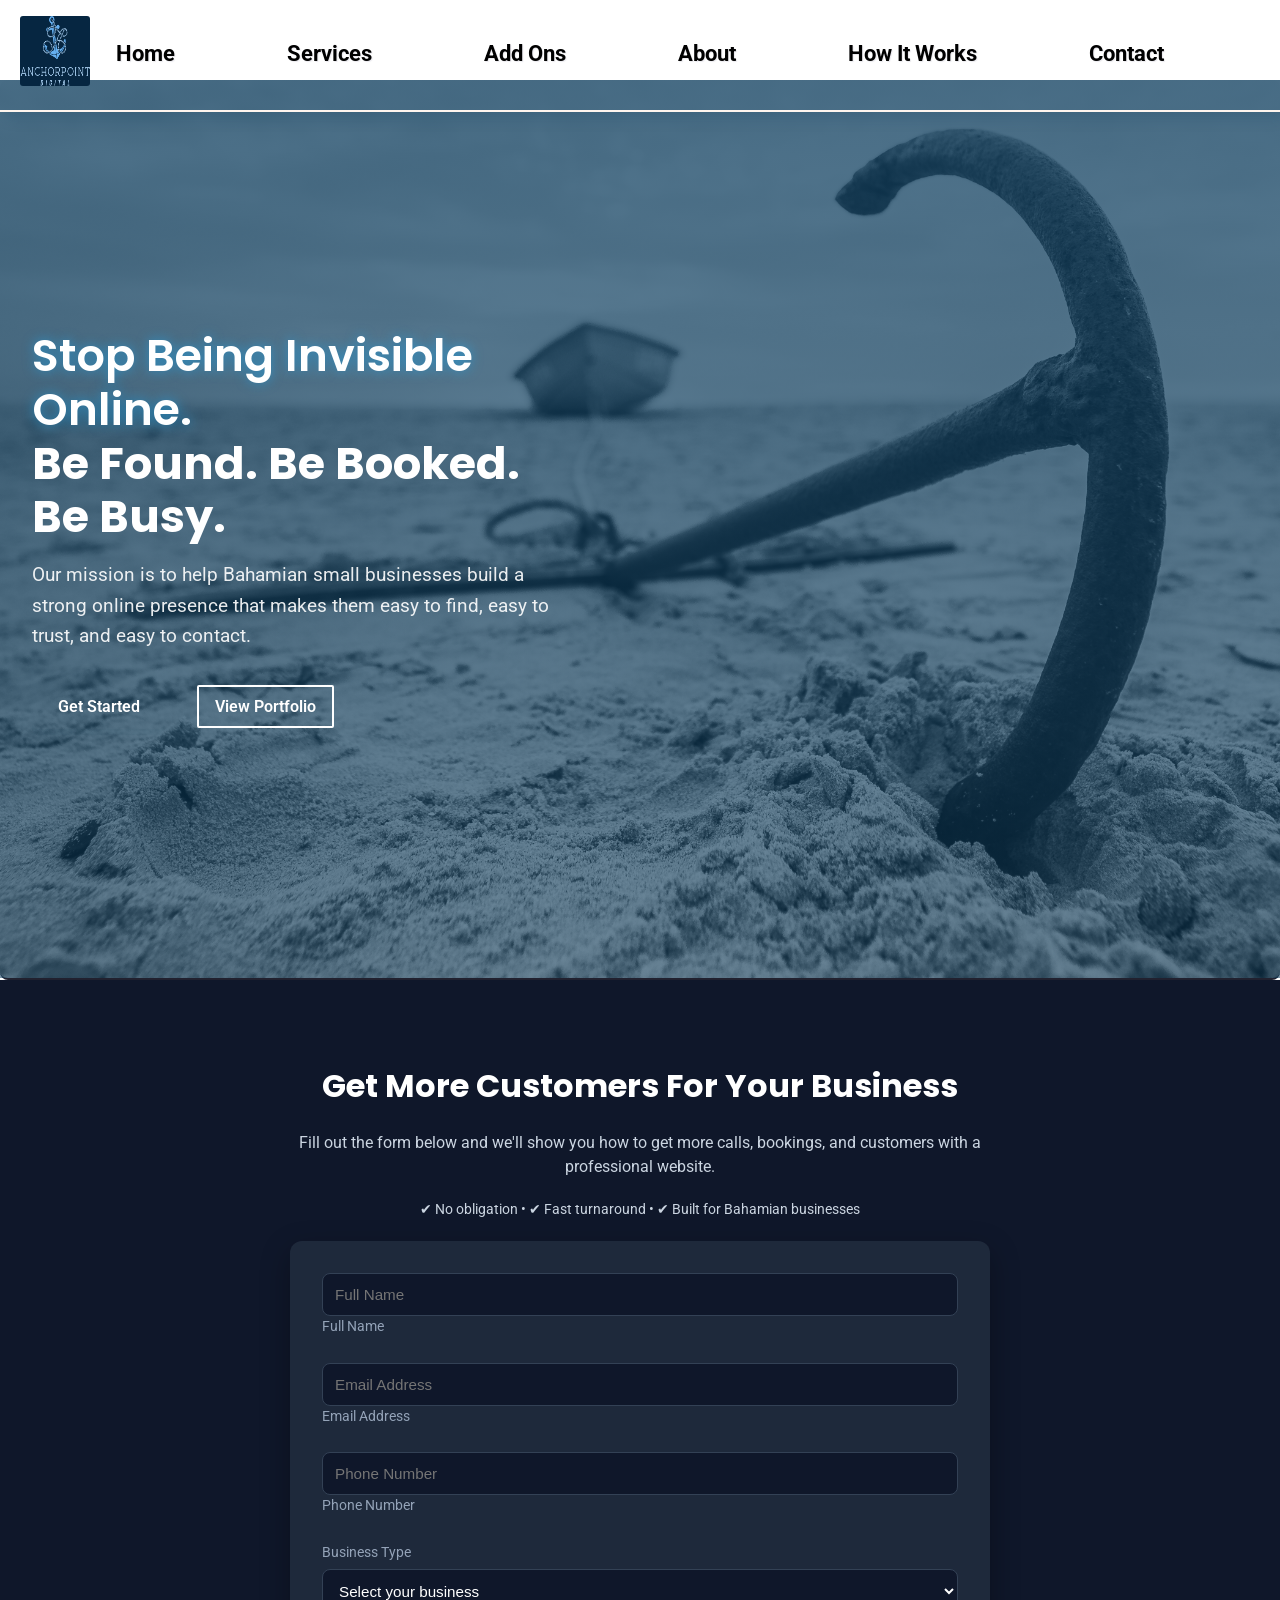
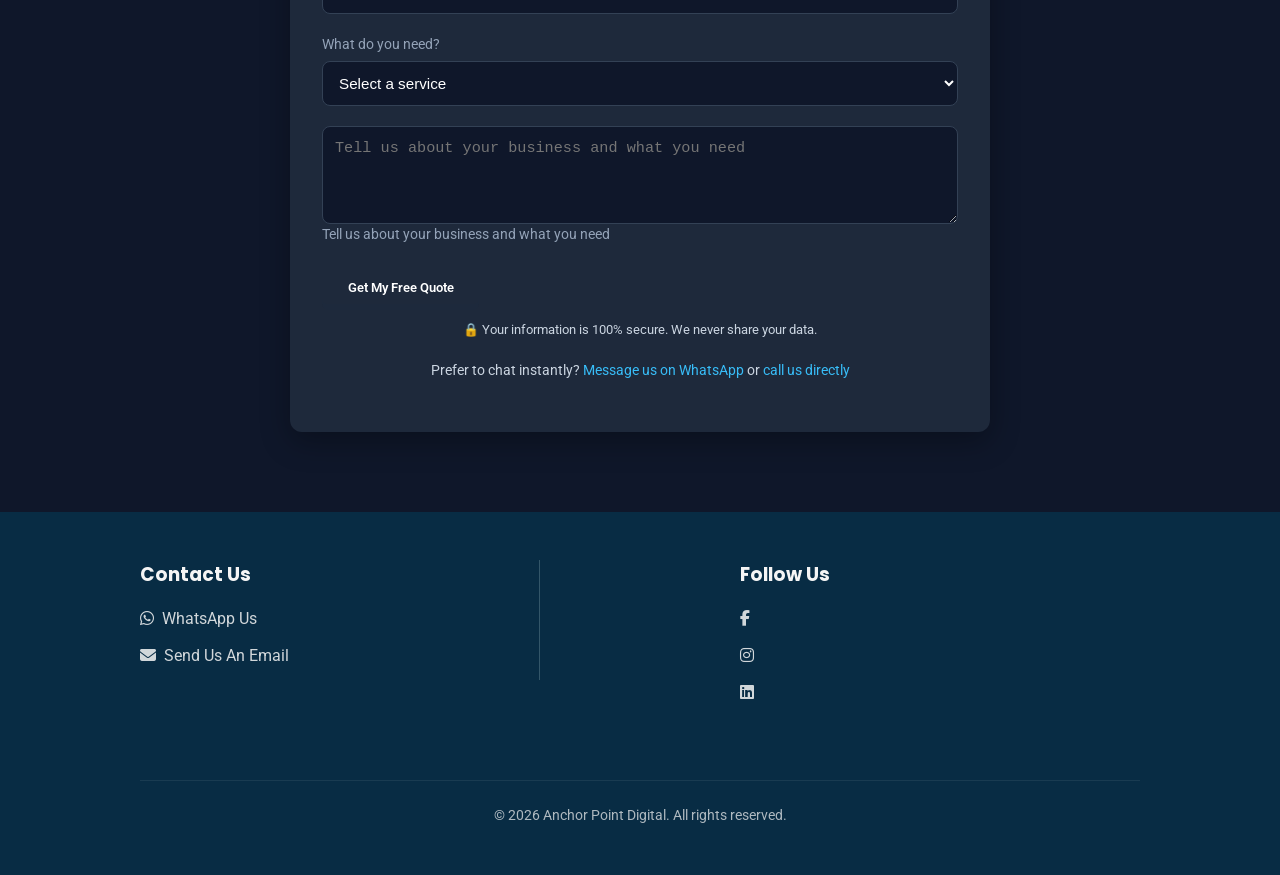
==== html/form.html @ 19a976b4 "new update" ====
<!DOCTYPE html>
<html lang="en">
<head>
    <meta charset="UTF-8">
    <meta name="viewport" content="width=device-width, initial-scale=1.0">
    <title>Anchor Point Digital</title>
    <link rel="stylesheet" href="../css/root.css">
    <link rel="stylesheet" href="../css/styles.css">
    <link rel="stylesheet" href="../css/form.css"/>
    <link rel="preconnect" href="https://fonts.googleapis.com"/>
    <link rel="preconnect" href="https://fonts.gstatic.com" crossorigin/>
    <link href="https://fonts.googleapis.com/css2?family=Poppins:ital,wght@0,100;0,200;0,300;0,400;0,500;0,600;0,700;0,800;0,900;1,100;1,200;1,300;1,400;1,500;1,600;1,700;1,800;1,900&family=Roboto:ital,wght@0,100..900;1,100..900&display=swap" rel="stylesheet"/>
    <link rel="stylesheet" href="https://cdnjs.cloudflare.com/ajax/libs/font-awesome/6.5.1/css/all.min.css"/>
</head>

<body>
    <header>
        <!-- Logo plus quick links -->
        <nav class="nav-bar">
            <div class="nav-container">
                <a href="../index.html" #home><img src="../images/AnchorDigital.png" alt="Anchor point digital Logo" /></a>
                <!-- desktop Menu -->

                <ul class="nav-links">
                    <li><a href="../index.html#home">Home</a></li>
                    <li><a href="../index.html#services">Services</a></li>
                    <li><a href="../index.html#addons">Add Ons</a></li>
                    <li><a href="../index.html#why-us">About</a></li>
                    <li><a href="../index.html#how-it-works"> How It Works</a></li>
                    <li><a href="../index.html#contact">Contact</a></li>
                </ul>

                <!-- Mobile humburger ☰</button> -->
            <button class="menu-toggle">☰</button>
            </div>
            

            <ul class="dropdown-menu">
                <li class="menu-logo">
                    <img src="../images/AnchorDigital.png" alt="Anchor Point Digital Logo"/>
                </li>
            
           <!-- Mobile dropdown menu -->
                    <li><a href="../index.html#home">Home</a></li>
                    <li><a href="../index.html#services">Services</a></li>
                    <li><a href="../index.html#addons">Add Ons</a></li>
                    <li><a href="../index.html#why-us">About</a></li>
                    <li><a href="../index.html#how-it-works">How It Works</a></li>
                    <li><a href="../index.html#contact">Contact</a></li> 
                </ul>
           
                <!-- overlay -->
            <div class="overlay"></div>
        </nav>
    </header>

        <section id="home" class="hero">
            <div class="hero-overlay">
                <div class="hero-content">
                    <!-- headline, subheadline, CTA -->
                    <h1><span class="highlight">Stop Being Invisible Online.</span> <br/>Be Found. Be Booked. Be Busy.</h1>

                    <p>Our mission is to help Bahamian small businesses build a strong online presence that makes them easy to find, easy to trust, and easy to contact.</p>

                    <div class="hero-buttons">
                        <a href="#" class="btn-primary">Get Started</a>
                        <a href="./projects.html" class="btn-secondary">View Portfolio</a>
                    </div>
                </div>
            </div>
        </section>

        <section id="booking" class="book-now">

      <div class="book-now-container">

        <h2 id="contact-form">Get More Customers For Your Business</h2>

        <p>
          <p>
            Fill out the form below and we'll show you how to get more calls, bookings, and customers with a professional website.
</p>
        </p>

        <p class="form-benefit">
            ✔ No obligation • ✔ Fast turnaround • ✔ Built for Bahamian businesses
        </p>

        <form class="booking-form" action="https://formspree.io/f/YOUR_ID" method="POST">

  <input type="hidden" name="_subject" value="New Booking - Anchor-Point-Digital">
  <input type="hidden" name="_redirect" value="thank-you.html">

  <div class="form-group floating">
    <input type="text" id="name" name="name" required autocomplete="name" placeholder="Full Name"/>
    <label for="name">Full Name</label>
  </div>

  <div class="form-group floating">
    <input type="email" id="email" name="email" required autocomplete="email" placeholder="Email Address"/>
    <label for="email">Email Address</label>
  </div>

  <div class="form-group floating">
    <input type="tel" id="phone" name="phone" autocomplete="tel" placeholder="Phone Number" required/>
    <label for="phone">Phone Number</label>
  </div>

  <div class="form-group">
    <label for="business">Business Type</label>
    <select id="business" name="business" required>
      <option value="">Select your business</option>
      <option value="barber">Barbershop</option>
      <option value="restaurant">Restaurant</option>
      <option value="construction">Construction</option>
      <option value="mechanic">Mechanic</option>
      <option value="beauty"> Beauty Salon</option>
      <option value="other">Other</option>
    </select>
  </div>

  <div class="form-group">
    <label for="need">What do you need?</label>
    <select id="need" name="need" required>
      <option value="">Select a service</option>
      <option value="new-website">New Website</option>
      <option value="redesign">Website Redesign</option>
      <option value="more-customers">Get more customers</option>
      <option value="booking-system">Online booking</option>
    </select>
  </div>

  <div class="form-group floating">
    <textarea id="message" name="message" rows="4" placeholder="Tell us about your business and what you need"></textarea>
    <label for="message">Tell us about your business and what you need</label>
  </div>

  <button type="submit" class="btn btn-primary">
    Get My Free Quote
  </button>

  <p class="form-trust">
    🔒 Your information is 100% secure. We never share your data.
  </p>

  <p class="alt-contact">
  Prefer to chat instantly? 
  <a href="https://wa.me/12428220994">Message us on WhatsApp</a> 
  or <a href="tel:12428220994">call us directly</a>
</p>
</form>
      </div>
    </section>

        <footer class="footer">

            <div class="footer-container">

                <!-- Contact information -->
                <div class="footer-col"> 
                    <h3>Contact Us</h3>

                    <a href="https://wa.me/12428220994">
                    <i class="fa-brands fa-whatsapp"></i>WhatsApp Us</a>

                    <a href="mailto:altan_leonce@hotmail.com">
                    <i class="fa-solid fa-envelope"></i>Send Us An Email</a>  
                </div>

                <!-- social column -->

                <div class="footer-col">
                    <h3>Follow Us</h3>

                    <div class="social-icons">
                        <a href="#"><i class="fa-brands fa-facebook-f"></i></a>
                        <a href="#"><i class="fa-brands fa-instagram"></i></a>
                        <a href="#"><i class="fa-brands fa-linkedin"></i></a>
                    </div>
                </div>
                
                <div class="footer-bottom">
                        <p>© 2026 Anchor Point Digital. All rights reserved.</p>
                    </div>
            </div>
        </footer>  
        <script src="../js/functions.js"></script>
</body>
</html>
---- css/styles.css ----
*{
  box-sizing: border-box;
  margin: 0;
  padding: 0;
}

html {
  scroll-behavior: smooth;
}

body {
  min-height: 100vh;
  margin: 0rem;
  font-family: 'Roboto',sans-serif;
  font-size: var(--primary-font-size);
  line-height: 1.6;
  color: var(--primary-text);
  background-color: var(--background-color);
  /* clean look on mobile */
  -webkit-font-smoothing: antialiased;
   text-rendering: optimizeLegibility;
   /* prevents accidental horizontal scrolling on mobile. */
   overflow-x: hidden;
}

/* universal fonts */
h1, h2, h3, h4, h5 {
  font-family: 'Poppins', sans-serif;
}


.hero p {
  font-size: 1.125rem; /*18px*/
}

/* correct scrolling */

section {
  scroll-margin-top: 70px;
}

/* Desktop nav in mobile mode */

.nav-links {
  display: none;
}

.nav-bar {
  position: fixed;
  background-color: var(--secondary-color);
  top: 0;
  width: 100%;
  box-shadow: 0 2px 10px (0, 0, 0, 0, 0.5);
  z-index: 1003;
  background: transparent;
}

.nav-container {
  display: flex;
  justify-content: space-between;
  align-items: center;
  padding: 1rem 1.25rem;
  background-color: var(--accent-color);
}

.nav-logo {
  height: 65px;
  width: 65px;
}

nav {
  background: var(--background-light);
  box-shadow: 5px 4px 15px rgba(11, 60, 93, 0.2);
  text-shadow: 1px 1px 1px rgba(227, 226, 233, 0.8);
  border-bottom: 2px solid seashell;
}

nav li {
  height: 2.4rem;
}

.nav-links li a:active {
  transform: translateY(4px) scale(0.95);
}

.nav-links li a.active {
  color: var(--secondary-color);
  text-shadow: 0 4px 8px rgba(8, 117, 190, 0.9);
}


nav img {
  width:70px;
  height: 70px;
  border-radius: 3px;
}

/* Menu toggle */

.menu-toggle {
  font-size: 1.8rem;
  background: none;
  border: none;
  cursor: pointer;
  color: var(--primary-color);
  display: block;
}

/* Dropdown menu */

.dropdown-menu {
  position:fixed;
  left: -75%;
  display: flex;
  flex-direction: column;
  text-align: center;
  background-color: var(--primary-color);
  color: white;
  width: 65%;
  z-index: 1002;
  border-bottom: 2px solid rgb(33, 33, 47);
  height: 100vh;
  padding-bottom: 3rem;
  padding-left: 0.5rem;
  transition: left 0.3s ease;
  border-top-right-radius: 12px;
  border-bottom-right-radius: 12px;
  box-shadow: 4px 0 20px rgba(0, 0, 0, 0.2); 
}

.dropdown-menu li {
  margin-bottom: 1.5rem;
  padding: 0.75rem 0;
  background-color: none;
}

.dropdown-menu li a {
  position: relative;
  display: block;
  padding: 1px;
  color: whitesmoke;
  font-family: inherit;
  font-weight: 600;
  font-size: 1.5rem;
  text-decoration: none;
  transition: color 0.3s ease;
  background-color: none;
}

.dropdown-menu li a:hover {
  color: var(--secondary-color);
  transform: translateX(6px);
}

.dropdown-menu li a::before {
  content: "";
  position: absolute;
  left: -10px;
  top: 50%;
  transform: translateY(-10%) scale(0);
  width: 4px;
  height: 70%;
  background-color: var(--secondary-color);
  border-radius: 2px;
  transition: transform 0.3s ease;
}

.dropdown-menu li a:hover::before {
  transform: translateY(-10%) scale(1);
}

.dropdown-menu li a::after {
  content: "";
  position: absolute;
  left: 0;
  bottom: -5px;
  width: 0%;
  height: 2px;
  background: var(--secondary-color);
  transition: width 0.3s ease;
}

.dropdown-menu li a:hover::after {
  width: 98%;
}

.overlay {
  position: fixed;
  top: 0;
  left: 0;
  width: 100%;
  height: 100vh;
  background-color: rgba(11, 60, 93, 0.40);
  display: none;
  z-index: 1000;
  transition: opacity 0.3s ease;
  backdrop-filter: blur(2px);
}

.overlay.active {
  display: block;
}

.dropdown-menu.active {
  left: 0;
}

@keyframes slideDown {
  0% {opacity: 0; transform: translateY(-10px);}
  100% {opacity: 1; transform: translateY(0);}
}

/* company logo in menu */

.menu-logo {
  margin-top: 2rem;
  text-align: center;
}

.menu-logo img {
  width: 120px;
  height: 50px;
  border-radius: 10px;
}

.menu-logo {
  text-align: center;
}

/* Hero section */

.hero {
  position: relative;
  height: 100vh;
  background-image: url('../images/Anchor.jpg.jpg');
  background-repeat: no-repeat;
  background-position: center;
  background-size: cover;
  display: flex;
  align-items: center;
  border-radius: 8px;
  border-bottom: 2px solid rgb(33, 33, 47);
  margin-top: 5rem;
}

/* Hero overlay */

.hero-overlay {
  width: 100%;
  height: 100%;
  background: linear-gradient(
    rgba(11, 60, 93, 0.75),
    rgba(11, 60, 93, 0.55)
  );
  display: flex;
  align-items: center;
}

/* hero content */

.hero-content {
  color: white;
  padding: 0 2rem;
  max-width: 600px;
}

.hero h1 {
  font-size: 2.8rem;
  line-height: 1.2;
  margin-bottom: 1rem;
}

.hero p {
  font-size: 1.2rem;
  margin-bottom: 2rem;
  opacity: 0.9;
}

/* hero span */

.highlight {
  color: var(--secondary-color);
  text-shadow: 0 0 12px rgba(28, 167, 236, 0.6);
}

/* CTA Buttons */

.hero-buttons {
  display: flex;
  align-items: center;
  gap: 1rem;
  flex-wrap: wrap;
}

.btn-primary {
  position: relative;
  background-color: var(--secondary-color);
  color: white;
  padding: 0.6rem 1.6rem;
  border-radius: 6px;
  text-decoration: none;
  font-weight: 600;
  margin-right: 1rem;
  font-family: inherit;
  overflow: hidden;
  transition: 0.3s ease;
  box-shadow: 0 6px 0 rgba(11, 60, 90, 0.04);
}


.btn-primary:hover {
  background-color: var(--primary-color);
}

/* primary btn before and after */

.btn-primary::after {
  height: 100%;
  width: 100%;
  top: 0;
  left: 0;
  background: rgba(255,255,255,0.05);
  transform: scaleX(0);
  transform-origin: left;
}

.btn-primary:hover::before {
  width: 100%;
  left: 0;
}

.btn-primary:hover::after {
  transform: scaleX(1);
}

/* secondary btn */

.btn-secondary {
  position: relative;
  display: inline-block;
  border: 2px solid white;
  color: white;
  padding: 0.4rem 1rem;
  text-decoration: none;
  font-weight: 600;
  font-family: inherit;
  transition: color 0.3s ease, border-color 0.3s ease;
  border-radius: 2px;
  overflow: hidden;
  z-index: 1;
}



/* before and after seconday buttons */

.btn-secondary::before {
  content: "";
  position: absolute;
  top: 0;
  left: -100%;
  height: 100%;
  width: 100%;
  background: var(--secondary-color);
  transition: left 0.3s ease;
  z-index: -1;
}

.btn-secondary::after {
  content: "";
  position: absolute;
  top: 0;
  left: -75%;
  width: 50%;
  height: 100%;
  background: linear-gradient(
    120deg, 
    transparent,
    rgba(255, 255, 255, 0.4)
  );
  transform: skewX(-20deg);
  transition: left 0.5s ease;
}

.btn-secondary:hover::before {
  left: 0;
}

.btn-secondary:hover::after {
  left: 130%;
}

.btn-secondary:hover {
  border-color: var(--secondary-color);
}

/* before and after button unviersal styles*/

.btn-primary::before, 
.btn-secondary::after {
  content: "";
  position: absolute;
  width: 0;
  height: 2px;
  background: white;
  bottom: 0;
  left: 50%;
  transition: all 0.3s ease;
}

/* button sinking */

.btn-primary,.btn-secondary {
  transition: transform 0.08s ease, box-shadow 0.08s ease; 
}

.btn-primary:active,
.btn-secondary:active {
  transform: translateY(4px);
  box-shadow: 0 2px 0 reba(0, 0, 0, 0.03);
  box-shadow: 0 2px 0 rgba(12, 11, 11, 0.3);
  border-radius: 3px;
}

/* Problem section */

.problem-section {
    padding: 80px 20px;
    background: var(--primary-color);
    color: white;
    text-align: center;
}

.problem-section h2 {
    color: white;
    font-size: 2rem;
    margin-bottom: 25px;
}

.problem-text {
    color: rgba(255,255,255,0.75);
    margin-bottom: 20px;
    font-size: 1.1rem;
}

.solution-text {
    color: var(--secondary-color);
    font-weight: 600;
    font-size: 1.1rem;
}

/* services section */
.services {
  background-color: var(--accent-color);
  padding: 6rem 2rem;
}

.services-container {
  max-width: 1200px;
  margin: 0 auto;
}

/* section heading */

.services h2 {
  text-align: center;
  font-size: 2.4rem;
  color: var(--primary-color);
  margin-bottom: 3rem;
}

/* grid layout */

.services-grid {
  display: grid;
  gap: 4rem;
}

@media (min-width: 900px) {
  .services-grid {
    grid-template-columns: repeat(3, 1fr);
  }
}

/* service cards */

.service-card {
  position: relative;
  background-color: whitesmoke;
  padding: 2.5rem 2rem;
  border-radius: 16px;
  box-shadow: 12px 15px 35px rgba(11, 132, 213, 0.08);
  display: flex;
  flex-direction: column;
  transition: transform 0.3s ease, box-shadow 0.3s ease;
  overflow: hidden;
  margin-bottom: -1rem;
}

/* service cards hover */

.service-card:hover {
  transform: translateY(-10px);
  box-shadow: 3px 2px 5px 8px rgba(1, 12, 114, 0.3);
  transition: transform 0.3s ease;
}

.service-card h3 {
  color: var(--primary-color);
  margin-bottom: 1rem;
  font-size: 1.3rem;
}

.price {
  font-size: 1.4rem;
  font-weight: 700;
  color: var(--secondary-color);
  margin: 1rem 0;
}

.service-card hr {
  border: none;
  height: 1px;
  background: #e5e7eb;
  margin: 1.5rem 0;
  padding: 1.5px 0;
  border-bottom: 1px solid seashell;
}
.service-card ul {
  list-style: none;
  padding: 0;
  margin: 1rem 0;
}

.service-card ul li {
  font-size: 0.95rem;
  margin-bottom: 0.6rem;
  padding-left: 1.4rem;
  position: relative;
  font-size: 0.9rem;
  opacity: 0.9;
}

.service-card ul li::before {
  content:"";
  position: absolute;
  left:0;
  color: var(--secondary-color);
  font-weight: bold;
}

/* button alignment */
.service-card .btn-primary {
  margin-top: auto;
  text-align: center;
  width: 100%;
}

.service-card::before { 
  content: "";
  position: absolute;
  top: 0;
  left: 0;
  width: 100%;
  height: 30px;
  background: linear-gradient(
    90deg,
    var(--primary-color),
    var(--secondary-color)
  );
  box-shadow: 1px 1px 1px 1.5px rgba(11, 60, 93, 0.70);
}

/* Optional services */

.addons {
  background-color: whitesmoke;
  padding: 5rem 2rem;
}

/* addons-container */

.addons-container {
  max-width: 1100px;
  margin: 0 auto;
}

.addons-header {
  margin-top: -2.5rem;
  margin-bottom: 2rem;
}

.addons-header h2 {
  padding-bottom: 2rem;
  color: var(--primary-color);
}

/* grid layout */

.addons-grid {
  display: grid;
  gap: 2rem;
  flex-direction: column;
}

@media (min-width: 768px) {
  .addons-grid {
    grid-template-columns: repeat(3, 1fr);
  }
}

/* add-on cards style */

.addon-card {
  border: 1px solid #c8d0e1;
  padding: 1.5rem;
  border-radius: 12px;
  transition: all 0.3s ease;
}

/* addon-card hover */

.addon-card:hover {
  border-color: var(--secondary-color);
  transform: translateY(-5px);
  box-shadow: 0 10px 10px rgba(11, 60, 93, 0.8);
}

/* addon-prices */

.addon-price {
  font-weight: 700;
  font-size: 1.2rem;
  color: var(--secondary-color);
  margin: 0.5rem 0 1rem;
  white-space: nowrap;
}

/* addon-card h3 styling */

.addon-card h3 {
  margin: 0 0 0.05rem;
  background: linear-gradient(
    90deg,
    var(--primary-color),
    var(--secondary-color)
  );
  -webkit-text-fill-color: transparent;
  -webkit-background-clip: text;
}

.addon-card p {
  margin: 0;
  opacity: 0.8;
}

/* Why-us */

.why-us {
  background-color: var(--accent-color);
  padding: 2rem 2rem;
}

/* why-container */
.why-container {
  max-width: 1100px;
  margin: 1rem auto;
}

/* intro styling */

.why-intro {
  text-align: center;
  margin-bottom: 1rem;
}

.why-intro h2 {
  font-size: 2.3rem;
  color: var(--primary-color);
  line-height: 1.6;
  padding-bottom: 1rem;
}

.why-intro p {
  margin-top: 1rem;
  margin-bottom: 1rem;
  line-height: 1.6;
  max-width: 700px;
}

.highlight {
  font-weight: 600;
}

/* why us grid */

.why-grid {
  display: grid;
  gap: 2rem;
}

@media (min-width: 768px) {
  .why-grid {
    grid-template-columns: repeat(2, 1fr);
  }
}

/* benefit cards */

.why-items {
  display: flex;
  flex-direction: column;
  align-items: center;
  justify-content: center;
  gap: 1.2rem;
  background-color: whitesmoke;
  padding: 2rem;
  border-radius: 2rem;
  box-shadow: 0 12px 30px rgba(11, 60, 93, 0.2);
  transition: transform 0.25s ease, box-shadow 0.25s ease;
  margin-top: 1.3rem;
}

/* icon styles */

.why-icon {
  width: 50px;
  height: 50px;
  min-width: 50px;
  border-radius: 50%;
  background-color: var(--secondary-color);
  color: whitesmoke;
  display: flex;
  flex-direction: column;
  align-items: center;
  justify-content: center;
  font-weight: bold;
  font-size: 1.2rem;
  margin-bottom: 1rem;
}

.why-items h3 {
 
  margin: 0 0 0.5rem;
  color: var(--primary-color);
}

.why-items:hover {
  transform: translateY(-6px);
  box-shadow: 0 18px 40px rgba(11, 60, 93, 0.30);
}

.why-text p {
  align-items: center;
  margin: 0;
  line-height: 1.6;
  opacity: 0.85;
}

/* How it works section */

.how-it-works {
  background-image: url("../images/How\ it\ works.jpg");
  background-repeat: no-repeat;
  background-size: cover;
  background-position:center;
}

.how-overlay {
  background: rgba(11, 60, 93, 0.7);
  padding: 10rem 2rem;
  border-bottom: 0.5px solid rgba(11, 60, 93);
  box-shadow: 0 1px 1px 1px rgba(11, 60, 93);
  border-radius: 3px;
}

.how-it-works h2 {
  text-align: center;
  margin-bottom: 3rem;
  font-size: 2rem;
  /* text-shadow: 2px 2px 5px rgba(9, 9, 9, 0.9); */
  color: var(--secondary-color);
  opacity: 0.9;
}

.how-it-works p {
  color: var(--secondary-color);
  font-size: 1.5rem;
  /* text-shadow: 1px 1px 3px rgba(9, 9, 9, 0.9); */
  margin-bottom: 2rem;
  opacity: 0.9;
}

.steps {
  display: flex;
  justify-content: center;
  gap: 2rem;
  flex-wrap: wrap;
  flex-direction: column;
}

.step {
  text-align: center;
  max-width: 280px;
}

.step h3 {
  margin-bottom: 0.5rem;
  color: var(--accent-color);
  text-shadow: 2px 2px 5px rgba(9, 9, 9, 0.9);
}

.step p {
  opacity: 0.9;
  color: var(--accent-color);
  text-align: center;
  text-shadow: 2px 2px 5px rgba(9, 9, 9, 0.9);
}

/* contact us section */

.contact-cta {
  background: var(--primary-color);
  color: whitesmoke;
  padding: 5rem 2rem;
  text-align: center;
}

/* cta-container */

.cta-container {
  max-width: 900px;
  margin: 0 auto;
}

.contact-cta h2 {
  font-size: 2.2rem;
  margin-bottom: 1.5rem;
}

.cta-benefits {
  margin-bottom: 2.5rem;
}

.cta-benefits p {
  margin: 0.5rem 0;
  font-size: 1rem;
}

.cta-benefits i {
  color: var(--secondary-color);
  margin-right: 0.5rem;
  font-size: 1.5rem;
}

.contact-cta h3 {
  margin-bottom: 1.5rem;
  font-weight: 500;
}

.cta-buttons {
  display: flex;
  flex-direction: column;
  justify-content: center;
  align-items: center;
  gap: 1rem;
  flex-wrap: wrap;
  padding: 3rem 8rem;
}

.btn-outline {
  border: 2px solid white;
  margin-top: 12px;
  color: white;
  text-decoration: none;
  font-weight: 600;
  font-family: inherit;
  transition: color 0.3s ease, border-color 0.3s ease;
  border-radius: 2px;
  overflow: hidden;
  z-index: 1;
}

.btn-outline:hover::before {
  content: "";
  position: absolute;
  top: 0;
  left: -100%;
  height: 100%;
  width: 100%;
  background: var(--secondary-color);
  transition: left 0.3s ease;
  z-index: -1;
}

.btn-outline::after {
  content: "";
  position: absolute;
  top: 0;
  left: -75%;
  width: 50%;
  height: 100%;
  background: linear-gradient(
    120deg, 
    transparent,
    rgba(255, 255, 255, 0.4)
  );
  transform: skewX(-20deg);
  transition: left 0.5s ease;
  
}

.btn-outline::before {
  left: 0;
}

.btn-outline:hover::after {
  left: 130%;
}

.btn-outline:hover {
  border-color: var(--secondary-color);
}

/* footer */

.footer {
  background: #082c44;
  color: whitesmoke;
  padding: 3rem 2rem;
}

.footer-container {
  max-width: 1000px;
  margin: 0 auto;
  display: flex;
  flex-direction: column;
  justify-content: space-between;
  flex-wrap: wrap;
  gap: 2rem;
}

.footer-col h3 {
  margin-bottom: 1rem;
}

.footer-col a {
  display: block;
  margin-bottom: 0.7rem;
  color: whitesmoke;
  text-decoration: none;
  opacity: 0.85;
}

.footer-col a:hover {
  opacity: 1;
}

.footer i {
  margin-right: 8px;
  color: var(--secondary-color);
}

.social-ions {
  display: flex;
  gap: 1rem;
  font-size: 1.3rem;
}

.social-ions a {
  color: whitesmoke;
  transition: transform 0.2s ease;
}

.social-ions a:hover {
  transform: translateY(-3px);
}

.footer-bottom {
  width: 100%;
  margin-top: 2rem;
  padding-top: 1.5rem;
  border-top: 1px solid rgba(255, 255, 255, 0.1);
  text-align: center;
  font-size: 0.85rem;
  opacity: 0.7;
}

/* Media queries */

/* =========================
   TABLET STYLES (768px+)
========================= */

@media (min-width: 768px) {

  .why-grid {
    grid-template-columns: repeat(2, 1fr);
  }

  .addons-grid {
    grid-template-columns: repeat(3, 1fr);
  }

  .cta-buttons {
    flex-direction: row;
  }

}


/* =========================
   DESKTOP STYLES (1024px+)
========================= */

@media (min-width: 1024px) {

  .menu-toggle {
    display: none;
  }

  .dropdown-menu {
    display: none !important;
  }

  .nav-links {
    display: flex;
    flex-direction: row;
    gap: 1rem;
    list-style: none;
  }

  .nav-links a {
    text-decoration: none;
    color: var(--primary-color);
    font-weight: 700;
    margin-right: 6rem;
    font-size: 1.4rem;
    cursor: pointer;
  }

  .nav-links a:hover {
    color: rgba(57, 72, 104, 0.80);
  }

  .nav-links li a {
    position: relative;
    transition: transform 0.08s ease, color 0.2 ease, text-shadow 0.2s ease;
  }

  .nav-links li a:hover {
    transform: translateY(-10px);
    text-shadow: 0 4px 6px rgba(11, 60, 93, 0.30);
    color: rgb(32, 45, 85, 0.8);
  }

  .nav-links li a:active {
    transform: translateY(4px);
    text-shadow: 0 1px 2px rgba(11, 60, 93, 0.2);
  }

  .nav-container {
    display: flex;
    justify-content: space-between;
  }

  .services-grid {
    grid-template-columns: repeat(3, 1fr);
  }

  .steps {
    flex-direction: row;
  }

  .addons-header {
    text-align: center;
  }

  .why-intro p {
    text-align: center;
    width: 100%;
    margin-left: 12rem;
  }

  .btn-outline {
    padding: .4rem .7rem;
    margin-top: 2px;
    margin-left: 12px;
  }

  .footer-container {
   display: flex;
   flex-direction: row;
   justify-content: space-between;
   align-items: flex-start;
  }

  .footer-col {
    width: 40%;
  }

  .footer-col:first-child {
    border-right: 1px solid rgba(225, 255, 255, 0.2);
    padding-right: 3rem;
  }

  .footer-col:last-child {
    padding-left: 3rem;
  }

  .footer-bottom {
    width: 100%;
    text-align: center;
    margin-top: 2rem;
  }
}
---- css/form.css ----
.book-now {
  padding: 80px 20px;
  background: #0f172a;
  color: #fff;
}

.book-now-container {
  max-width: 700px;
  margin: 0 auto;
  text-align: center;
}

.book-now h2 {
  font-size: 2rem;
  margin-bottom: 1rem;
}

.book-now p {
  color: #cbd5e1;
  margin-bottom: 20px;
  line-height: 1.5;
}

.form-benefit {
  font-size: 0.9rem;
  color: #94a3b8;
  margin-bottom: 2rem;
}

/* form bottom */

.booking-form {
  background: #1e293b;
  padding: 2rem;
  border-radius: 12px;
  box-shadow: 0 10px 30px rgba(0, 0, 0, 0.3);
  text-align: left;
}

/* form layout */

.from-row {
  display: grid;
  grid-template-columns: 1fr 1fr;
  gap: 15px;
}

/* form scroll behaviour */

#contact-form {
  scroll-margin-top: 120px;
}


/* form groups */

.form-group {
  margin-bottom: 20px;
  display: flex;
  flex-direction: column;
}

.form-group input,
.form-group select,
.form-group textarea {
  padding: 12px;
  border-radius: 8px;
  border: 1px solid #334155;
  background: #0f172a;
  color: #fff;
  font-size: 0.95rem;
  outline: none;
  transition: 0.3 ease;
}

/* focus effect */

.form-group input:focus,
.form-group select:focus,
.form-group textarea:focus {
  border-color: #38bdf8;
  box-shadow: 0 0 0 2px rgba(56, 189, 248, 0.3);
}

.form-group label {
  margin-bottom: 5px;
  font-size: 0.85rem;
  color: #94a3b8;
}

/* button */

.btn-primary {
  border: none;
  font-weight: 600;
  cursor: pointer;
  transition: 0.3 ease;
}

/* from trust */

.form-trust {
  font-size: 0.8rem;
  color: #94a3b8;
  margin-top: 1rem;
  text-align: center;
}

.alt-contact {
  margin-top: 10px;
  font-size: 0.85rem;
  text-align: center;
}

.alt-contact a {
  color: #38bdf8;
  text-decoration: none;
}


@media (max-width: 600px) {
  .form-row {
    grid-template-columns: 1fr;
  }
}
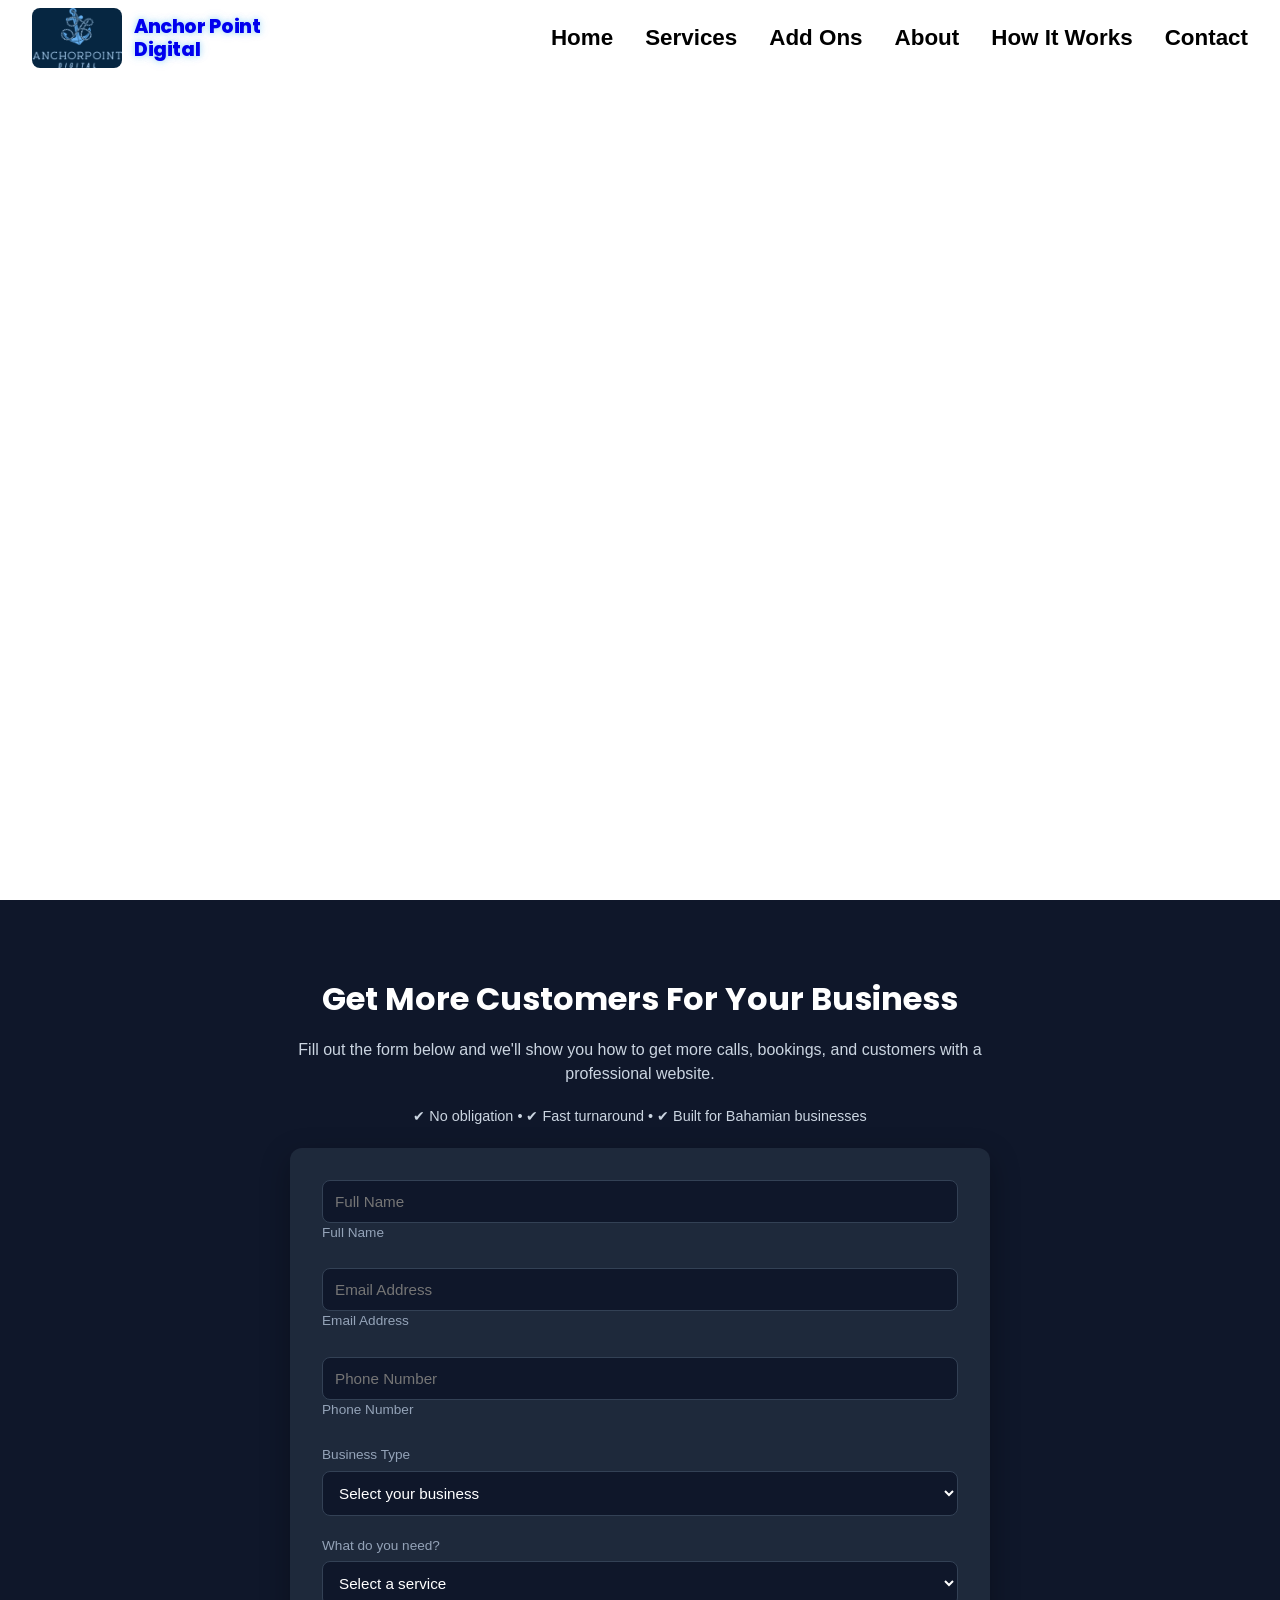
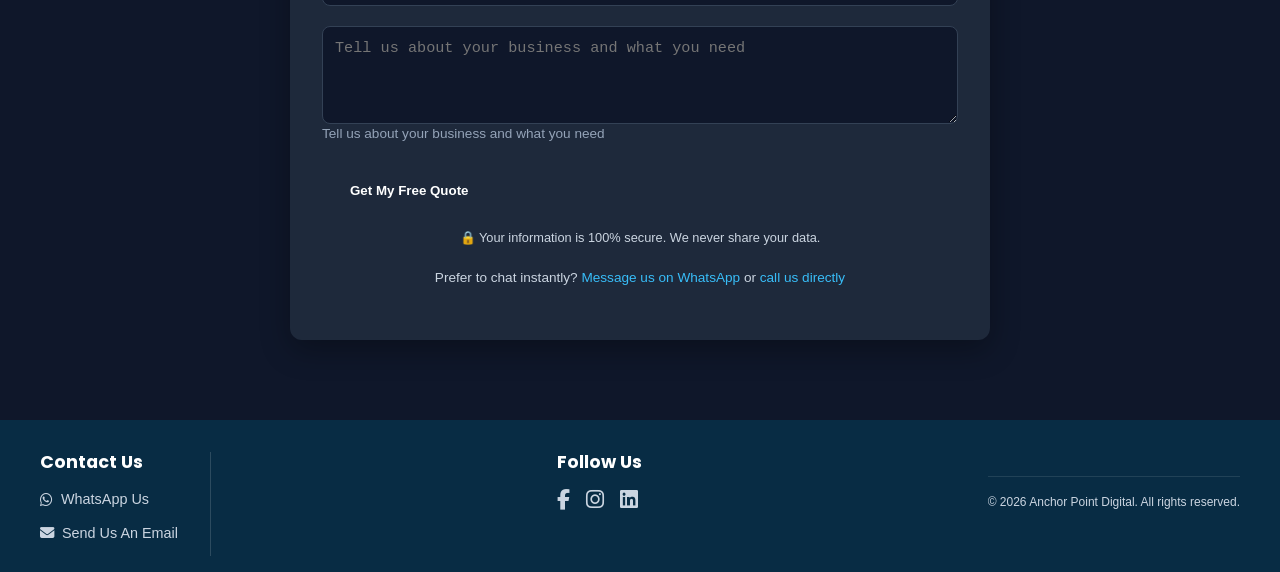
==== commit 40ede1b1: "New update" ====
--- a/html/form.html
+++ b/html/form.html
@@ -7,6 +7,11 @@
     <link rel="stylesheet" href="../css/root.css">
     <link rel="stylesheet" href="../css/styles.css">
     <link rel="stylesheet" href="../css/form.css"/>
+     <link rel="icon" type="image/png" href="../images/favicon-96x96.png" sizes="96x96"/>
+    <link rel="icon" type="image/svg+xml" href="../images/favicon.svg"/>
+    <link rel="shortcut icon" href="../images/favicon.ico"/>
+    <link rel="apple-touch-icon" sizes="180x180" href="../images/apple-touch-icon.png"/>
+    <link rel="manifest" href="../images/site.webmanifest"/>  
     <link rel="preconnect" href="https://fonts.googleapis.com"/>
     <link rel="preconnect" href="https://fonts.gstatic.com" crossorigin/>
     <link href="https://fonts.googleapis.com/css2?family=Poppins:ital,wght@0,100;0,200;0,300;0,400;0,500;0,600;0,700;0,800;0,900;1,100;1,200;1,300;1,400;1,500;1,600;1,700;1,800;1,900&family=Roboto:ital,wght@0,100..900;1,100..900&display=swap" rel="stylesheet"/>
@@ -14,42 +19,36 @@
 </head>
 
 <body>
-    <header>
-        <!-- Logo plus quick links -->
-        <nav class="nav-bar">
+  <header>
+        <nav class="navbar">
             <div class="nav-container">
-                <a href="../index.html" #home><img src="../images/AnchorDigital.png" alt="Anchor point digital Logo" /></a>
-                <!-- desktop Menu -->
-
+                <a href="../index.html#home" class="logo">
+                    <img src="../images/AnchorDigital.png" alt="Anchor Point Digital Logo">
+                    <span class="logo-text">Anchor Point Digital</span>
+                </a>
                 <ul class="nav-links">
                     <li><a href="../index.html#home">Home</a></li>
                     <li><a href="../index.html#services">Services</a></li>
                     <li><a href="../index.html#addons">Add Ons</a></li>
                     <li><a href="../index.html#why-us">About</a></li>
-                    <li><a href="../index.html#how-it-works"> How It Works</a></li>
-                    <li><a href="../index.html#contact">Contact</a></li>
+                    <li><a href="../index.html#how-it-works">How It Works</a></li>
+                    <li><a href="#contact">Contact</a></li>
                 </ul>
-
-                <!-- Mobile humburger ☰</button> -->
-            <button class="menu-toggle">☰</button>
+                <button class="menu-toggle" aria-label="Menu">
+                    <i class="fas fa-bars"></i>
+                </button>
             </div>
             
-
-            <ul class="dropdown-menu">
-                <li class="menu-logo">
-                    <img src="../images/AnchorDigital.png" alt="Anchor Point Digital Logo"/>
-                </li>
-            
-           <!-- Mobile dropdown menu -->
+            <div class="dropdown-menu">
+                <ul>
                     <li><a href="../index.html#home">Home</a></li>
                     <li><a href="../index.html#services">Services</a></li>
                     <li><a href="../index.html#addons">Add Ons</a></li>
                     <li><a href="../index.html#why-us">About</a></li>
                     <li><a href="../index.html#how-it-works">How It Works</a></li>
-                    <li><a href="../index.html#contact">Contact</a></li> 
+                    <li><a href="#contact">Contact</a></li>
                 </ul>
-           
-                <!-- overlay -->
+            </div>
             <div class="overlay"></div>
         </nav>
     </header>
@@ -163,7 +162,7 @@
                     <a href="https://wa.me/12428220994">
                     <i class="fa-brands fa-whatsapp"></i>WhatsApp Us</a>
 
-                    <a href="mailto:altan_leonce@hotmail.com">
+                    <a href="mailto:anchorpointdegitaldev@gmail.com">
                     <i class="fa-solid fa-envelope"></i>Send Us An Email</a>  
                 </div>
 
@@ -173,7 +172,7 @@
                     <h3>Follow Us</h3>
 
                     <div class="social-icons">
-                        <a href="#"><i class="fa-brands fa-facebook-f"></i></a>
+                        <a href="https://www.facebook.com/AnchorPointDigital"><i class="fa-brands fa-facebook-f"></i></a>
                         <a href="#"><i class="fa-brands fa-instagram"></i></a>
                         <a href="#"><i class="fa-brands fa-linkedin"></i></a>
                     </div>
--- a/css/styles.css
+++ b/css/styles.css
@@ -1,446 +1,339 @@
-*{
-  box-sizing: border-box;
-  margin: 0;
-  padding: 0;
+
+
+/* 
+   RESET & BASE STYLES (Mobile First)
+   */
+
+* {
+    margin: 0;
+    padding: 0;
+    box-sizing: border-box;
 }
 
 html {
-  scroll-behavior: smooth;
+    scroll-behavior: smooth;
+    overflow-x: hidden;
 }
 
 body {
-  min-height: 100vh;
-  margin: 0rem;
-  font-family: 'Roboto',sans-serif;
-  font-size: var(--primary-font-size);
-  line-height: 1.6;
-  color: var(--primary-text);
-  background-color: var(--background-color);
-  /* clean look on mobile */
-  -webkit-font-smoothing: antialiased;
-   text-rendering: optimizeLegibility;
-   /* prevents accidental horizontal scrolling on mobile. */
-   overflow-x: hidden;
-}
-
-/* universal fonts */
-h1, h2, h3, h4, h5 {
-  font-family: 'Poppins', sans-serif;
-}
-
-
-.hero p {
-  font-size: 1.125rem; /*18px*/
-}
-
-/* correct scrolling */
+    font-family: 'Inter', sans-serif;
+    font-size: var(--primary-font-size);
+    line-height: 1.5;
+    color: var(--primary-text);
+    background-color: var(--background-color);
+    overflow-x: hidden;
+    -webkit-font-smoothing: antialiased;
+}
+
+h1, h2, h3, h4, h5, h6 {
+    font-family: 'Poppins', sans-serif;
+    font-weight: 700;
+    line-height: 1.2;
+}
 
 section {
-  scroll-margin-top: 70px;
-}
-
-/* Desktop nav in mobile mode */
-
-.nav-links {
-  display: none;
-}
-
-.nav-bar {
-  position: fixed;
-  background-color: var(--secondary-color);
-  top: 0;
-  width: 100%;
-  box-shadow: 0 2px 10px (0, 0, 0, 0, 0.5);
-  z-index: 1003;
-  background: transparent;
+    scroll-margin-top: 80px;
+}
+
+img {
+    max-width: 100%;
+    height: auto;
+    display: block;
+}
+
+a {
+    text-decoration: none;
+    transition: all 0.3s ease;
+}
+
+/* 
+   HEADER & NAVIGATION (Mobile First)
+    */
+
+header {
+    position: fixed;
+    top: 0;
+    left: 0;
+    width: 100%;
+    z-index: 1000;
+    background: rgba(255, 255, 255, 0.98);
+    backdrop-filter: blur(10px);
+    box-shadow: var(--shadow-sm);
+}
+
+.navbar {
+    width: 100%;
 }
 
 .nav-container {
-  display: flex;
-  justify-content: space-between;
-  align-items: center;
-  padding: 1rem 1.25rem;
-  background-color: var(--accent-color);
-}
-
-.nav-logo {
-  height: 65px;
-  width: 65px;
-}
-
-nav {
-  background: var(--background-light);
-  box-shadow: 5px 4px 15px rgba(11, 60, 93, 0.2);
-  text-shadow: 1px 1px 1px rgba(227, 226, 233, 0.8);
-  border-bottom: 2px solid seashell;
-}
-
-nav li {
-  height: 2.4rem;
-}
-
-.nav-links li a:active {
-  transform: translateY(4px) scale(0.95);
-}
-
-.nav-links li a.active {
-  color: var(--secondary-color);
-  text-shadow: 0 4px 8px rgba(8, 117, 190, 0.9);
-}
-
-
-nav img {
-  width:70px;
-  height: 70px;
-  border-radius: 3px;
-}
-
-/* Menu toggle */
-
-.menu-toggle {
-  font-size: 1.8rem;
-  background: none;
-  border: none;
-  cursor: pointer;
-  color: var(--primary-color);
-  display: block;
-}
-
-/* Dropdown menu */
-
-.dropdown-menu {
-  position:fixed;
-  left: -75%;
-  display: flex;
-  flex-direction: column;
-  text-align: center;
-  background-color: var(--primary-color);
-  color: white;
-  width: 65%;
-  z-index: 1002;
-  border-bottom: 2px solid rgb(33, 33, 47);
-  height: 100vh;
-  padding-bottom: 3rem;
-  padding-left: 0.5rem;
-  transition: left 0.3s ease;
-  border-top-right-radius: 12px;
-  border-bottom-right-radius: 12px;
-  box-shadow: 4px 0 20px rgba(0, 0, 0, 0.2); 
-}
-
-.dropdown-menu li {
-  margin-bottom: 1.5rem;
-  padding: 0.75rem 0;
-  background-color: none;
-}
-
-.dropdown-menu li a {
-  position: relative;
-  display: block;
-  padding: 1px;
-  color: whitesmoke;
-  font-family: inherit;
-  font-weight: 600;
-  font-size: 1.5rem;
-  text-decoration: none;
-  transition: color 0.3s ease;
-  background-color: none;
-}
-
-.dropdown-menu li a:hover {
-  color: var(--secondary-color);
-  transform: translateX(6px);
-}
-
-.dropdown-menu li a::before {
-  content: "";
-  position: absolute;
-  left: -10px;
-  top: 50%;
-  transform: translateY(-10%) scale(0);
-  width: 4px;
-  height: 70%;
-  background-color: var(--secondary-color);
-  border-radius: 2px;
-  transition: transform 0.3s ease;
-}
-
-.dropdown-menu li a:hover::before {
-  transform: translateY(-10%) scale(1);
-}
-
-.dropdown-menu li a::after {
-  content: "";
-  position: absolute;
-  left: 0;
-  bottom: -5px;
-  width: 0%;
-  height: 2px;
-  background: var(--secondary-color);
-  transition: width 0.3s ease;
-}
-
-.dropdown-menu li a:hover::after {
-  width: 98%;
-}
-
-.overlay {
-  position: fixed;
-  top: 0;
-  left: 0;
-  width: 100%;
-  height: 100vh;
-  background-color: rgba(11, 60, 93, 0.40);
-  display: none;
-  z-index: 1000;
-  transition: opacity 0.3s ease;
-  backdrop-filter: blur(2px);
-}
-
-.overlay.active {
-  display: block;
-}
-
-.dropdown-menu.active {
-  left: 0;
-}
-
-@keyframes slideDown {
-  0% {opacity: 0; transform: translateY(-10px);}
-  100% {opacity: 1; transform: translateY(0);}
-}
-
-/* company logo in menu */
-
-.menu-logo {
-  margin-top: 2rem;
-  text-align: center;
-}
-
-.menu-logo img {
-  width: 120px;
-  height: 50px;
-  border-radius: 10px;
-}
-
-.menu-logo {
-  text-align: center;
-}
-
-/* Hero section */
-
-.hero {
-  position: relative;
-  height: 100vh;
-  background-image: url('../images/Anchor.jpg.jpg');
-  background-repeat: no-repeat;
-  background-position: center;
-  background-size: cover;
+    display: flex;
+    justify-content: space-between;
+    align-items: center;
+    padding: 0.75rem 1.25rem;
+    max-width: 1400px;
+    margin: 0 auto;
+}
+
+.logo img {
+    width: 90px;
+    height: 60px;
+    border-radius: 8px;
+}
+
+.logo {
   display: flex;
   align-items: center;
-  border-radius: 8px;
-  border-bottom: 2px solid rgb(33, 33, 47);
-  margin-top: 5rem;
-}
-
-/* Hero overlay */
+  gap: 0.75rem;
+  min-width: 0;
+  flex: 1;
+}
+
+/* Logo and text styling glow */
+
+.logo-text {
+  font-family: 'poppins', sans-serif;
+  font-weight: 800;
+  font-size: 1.2rem;
+  color: var(--primary-color);
+  line-height: 1.2;
+  white-space: normal;
+  letter-spacing: -0.02em;
+  max-width: 140px;
+
+   /* Glow effect */
+  text-shadow: 
+    0 0 5px rgba(28, 167, 236, 0.3),
+    0 0 10px rgba(28, 167, 236, 0.2),
+    0 0 15px rgba(28, 167, 236, 0.1);
+  transition: text-shadow 0.3s ease;
+}
+
+/* Enhanced glow on hover */
+.logo:hover .logo-text {
+    text-shadow: 
+        0 0 8px rgba(28, 167, 236, 0.5),
+        0 0 15px rgba(28, 167, 236, 0.3),
+        0 0 20px rgba(28, 167, 236, 0.2);
+}
+
+
+/* Desktop Navigation - Hidden on Mobile */
+.nav-links {
+    display: none;
+    list-style: none;
+    gap: 2rem;
+    align-items: center;
+}
+
+.nav-links li a {
+    color: var(--primary-color);
+    font-weight: 600;
+    font-size: 2rem;
+    transition: all 0.3s ease;
+    position: relative;
+}
+
+/* Mobile Menu Toggle */
+.menu-toggle {
+    background: none;
+    border: none;
+    cursor: pointer;
+    font-size: 1.5rem;
+    color: var(--primary-color);
+    padding: 0.5rem;
+    display: flex;
+    align-items: center;
+    justify-content: center;
+}
+
+/* Mobile Dropdown Menu */
+.dropdown-menu {
+    position: fixed;
+    top: 0;
+    left: -100%;
+    width: min(75%, 320px);
+    height: 100vh;
+    background: var(--primary-color);
+    z-index: 1001;
+    transition: left 0.35s ease-in-out;
+    box-shadow: 4px 0 20px rgba(0, 0, 0, 0.2);
+    overflow-y: auto;
+}
+
+.dropdown-menu.active {
+    left: 0;
+}
+
+.dropdown-menu .menu-logo {
+    padding: 2rem 1.5rem;
+    text-align: center;
+    border-bottom: 1px solid rgba(255, 255, 255, 0.15);
+    margin-bottom: 1rem;
+}
+
+.dropdown-menu .menu-logo img {
+    width: 100px;
+    height: auto;
+    margin: 0 auto;
+    border-radius: var(--radius-sm);
+}
+
+.dropdown-menu ul {
+    list-style: none;
+    padding: 0 1rem;
+}
+
+.dropdown-menu ul li a {
+    display: block;
+    padding: 0.875rem 1rem;
+    color: white;
+    font-size: 1.125rem;
+    font-weight: 600;
+    transition: all 0.25s ease;
+    border-radius: var(--radius-sm);
+}
+
+.dropdown-menu ul li a:hover {
+    color: var(--secondary-color);
+    transform: translateX(8px);
+    background: rgba(255, 255, 255, 0.05);
+}
+
+/* Overlay */
+.overlay {
+    position: fixed;
+    top: 0;
+    left: 0;
+    width: 100%;
+    height: 100%;
+    background: rgba(0, 0, 0, 0.5);
+    backdrop-filter: blur(3px);
+    z-index: 999;
+    opacity: 0;
+    visibility: hidden;
+    transition: all 0.3s ease;
+}
+
+.overlay.active {
+    opacity: 1;
+    visibility: visible;
+}
+
+/* 
+   HERO SECTION (Mobile First)
+   */
+.hero {
+    position: relative;
+    min-height: 100vh;
+    background: linear-gradient(135deg, var(--primary-color) 0%, #1B5A7A 100%);
+    display: flex;
+    align-items: center;
+    padding-top: 4rem;
+}
 
 .hero-overlay {
-  width: 100%;
-  height: 100%;
-  background: linear-gradient(
-    rgba(11, 60, 93, 0.75),
-    rgba(11, 60, 93, 0.55)
-  );
-  display: flex;
-  align-items: center;
-}
-
-/* hero content */
+    width: 100%;
+    padding: 4rem 1.5rem;
+}
 
 .hero-content {
-  color: white;
-  padding: 0 2rem;
-  max-width: 600px;
+    max-width: 700px;
+    margin: 0 auto;
+    text-align: center;
 }
 
 .hero h1 {
-  font-size: 2.8rem;
-  line-height: 1.2;
-  margin-bottom: 1rem;
+    font-size: clamp(1.8rem, 6vw, 3rem);
+    color: white;
+    margin-bottom: 1rem;
+    letter-spacing: -0.02em;
 }
 
 .hero p {
-  font-size: 1.2rem;
-  margin-bottom: 2rem;
-  opacity: 0.9;
-}
-
-/* hero span */
+    font-size: clamp(1rem, 4vw, 1.25rem);
+    color: rgba(255, 255, 255, 0.9);
+    margin-bottom: 1rem;
+}
+
+.hero-description {
+    margin-bottom: 1.5rem;
+}
 
 .highlight {
-  color: var(--secondary-color);
-  text-shadow: 0 0 12px rgba(28, 167, 236, 0.6);
-}
-
-/* CTA Buttons */
+    color: var(--secondary-color);
+    font-weight: 700;
+}
 
 .hero-buttons {
-  display: flex;
-  align-items: center;
-  gap: 1rem;
-  flex-wrap: wrap;
-}
-
+    display: flex;
+    flex-wrap: wrap;
+    justify-content: center;
+    gap: 1rem;
+    margin-top: 1.5rem;
+}
+
+/* Buttons */
 .btn-primary {
-  position: relative;
-  background-color: var(--secondary-color);
-  color: white;
-  padding: 0.6rem 1.6rem;
-  border-radius: 6px;
-  text-decoration: none;
-  font-weight: 600;
-  margin-right: 1rem;
-  font-family: inherit;
-  overflow: hidden;
-  transition: 0.3s ease;
-  box-shadow: 0 6px 0 rgba(11, 60, 90, 0.04);
-}
-
+    display: inline-block;
+    padding: 0.875rem 1.75rem;
+    background: var(--secondary-color);
+    color: white;
+    font-weight: 600;
+    border-radius: 50px;
+    transition: all 0.3s ease;
+    text-align: center;
+    border: none;
+    cursor: pointer;
+}
 
 .btn-primary:hover {
-  background-color: var(--primary-color);
-}
-
-/* primary btn before and after */
-
-.btn-primary::after {
-  height: 100%;
-  width: 100%;
-  top: 0;
-  left: 0;
-  background: rgba(255,255,255,0.05);
-  transform: scaleX(0);
-  transform-origin: left;
-}
-
-.btn-primary:hover::before {
-  width: 100%;
-  left: 0;
-}
-
-.btn-primary:hover::after {
-  transform: scaleX(1);
-}
-
-/* secondary btn */
+    background: #0e8bc4;
+    transform: translateY(-3px);
+    box-shadow: 0 8px 20px rgba(28, 167, 236, 0.3);
+}
 
 .btn-secondary {
-  position: relative;
-  display: inline-block;
-  border: 2px solid white;
-  color: white;
-  padding: 0.4rem 1rem;
-  text-decoration: none;
-  font-weight: 600;
-  font-family: inherit;
-  transition: color 0.3s ease, border-color 0.3s ease;
-  border-radius: 2px;
-  overflow: hidden;
-  z-index: 1;
-}
-
-
-
-/* before and after seconday buttons */
-
-.btn-secondary::before {
-  content: "";
-  position: absolute;
-  top: 0;
-  left: -100%;
-  height: 100%;
-  width: 100%;
-  background: var(--secondary-color);
-  transition: left 0.3s ease;
-  z-index: -1;
-}
-
-.btn-secondary::after {
-  content: "";
-  position: absolute;
-  top: 0;
-  left: -75%;
-  width: 50%;
-  height: 100%;
-  background: linear-gradient(
-    120deg, 
-    transparent,
-    rgba(255, 255, 255, 0.4)
-  );
-  transform: skewX(-20deg);
-  transition: left 0.5s ease;
-}
-
-.btn-secondary:hover::before {
-  left: 0;
-}
-
-.btn-secondary:hover::after {
-  left: 130%;
+    display: inline-block;
+    padding: 0.875rem 1.75rem;
+    background: transparent;
+    color: white;
+    font-weight: 600;
+    border-radius: 50px;
+    transition: all 0.3s ease;
+    text-align: center;
+    border: 2px solid white;
 }
 
 .btn-secondary:hover {
-  border-color: var(--secondary-color);
-}
-
-/* before and after button unviersal styles*/
-
-.btn-primary::before, 
-.btn-secondary::after {
-  content: "";
-  position: absolute;
-  width: 0;
-  height: 2px;
-  background: white;
-  bottom: 0;
-  left: 50%;
-  transition: all 0.3s ease;
-}
-
-/* button sinking */
-
-.btn-primary,.btn-secondary {
-  transition: transform 0.08s ease, box-shadow 0.08s ease; 
-}
-
-.btn-primary:active,
-.btn-secondary:active {
-  transform: translateY(4px);
-  box-shadow: 0 2px 0 reba(0, 0, 0, 0.03);
-  box-shadow: 0 2px 0 rgba(12, 11, 11, 0.3);
-  border-radius: 3px;
-}
-
-/* Problem section */
-
+    background: white;
+    color: var(--primary-color);
+    transform: translateY(-3px);
+}
+
+/* 
+   PROBLEM SECTION (Mobile First)
+   */
 .problem-section {
-    padding: 80px 20px;
-    background: var(--primary-color);
-    color: white;
-    text-align: center;
+    padding: 3rem 1.5rem;
+    background: var(--accent-color);
+    text-align: center;
+}
+
+.problem-container {
+    max-width: 800px;
+    margin: 0 auto;
 }
 
 .problem-section h2 {
-    color: white;
-    font-size: 2rem;
-    margin-bottom: 25px;
+    font-size: clamp(1.5rem, 5vw, 2rem);
+    color: var(--primary-color);
+    margin-bottom: 1rem;
 }
 
 .problem-text {
-    color: rgba(255,255,255,0.75);
-    margin-bottom: 20px;
-    font-size: 1.1rem;
+    color: var(--text-muted);
+    margin-bottom: 1rem;
+    font-size: 1rem;
 }
 
 .solution-text {
@@ -449,668 +342,602 @@
     font-size: 1.1rem;
 }
 
-/* services section */
+/* 
+    */
 .services {
-  background-color: var(--accent-color);
-  padding: 6rem 2rem;
-}
-
-.services-container {
-  max-width: 1200px;
-  margin: 0 auto;
-}
-
-/* section heading */
-
-.services h2 {
-  text-align: center;
-  font-size: 2.4rem;
-  color: var(--primary-color);
-  margin-bottom: 3rem;
-}
-
-/* grid layout */
+    padding: 3rem 1.5rem;
+    background: var(--background-color);
+}
+
+.service-container h2 {
+    text-align: center;
+    font-size: clamp(1.75rem, 5vw, 2.5rem);
+    color: var(--primary-color);
+    margin-bottom: 2rem;
+}
 
 .services-grid {
-  display: grid;
-  gap: 4rem;
-}
-
-@media (min-width: 900px) {
-  .services-grid {
-    grid-template-columns: repeat(3, 1fr);
-  }
-}
-
-/* service cards */
+    display: grid;
+    gap: 1.5rem;
+    max-width: 1280px;
+    margin: 0 auto;
+}
 
 .service-card {
-  position: relative;
-  background-color: whitesmoke;
-  padding: 2.5rem 2rem;
-  border-radius: 16px;
-  box-shadow: 12px 15px 35px rgba(11, 132, 213, 0.08);
-  display: flex;
-  flex-direction: column;
-  transition: transform 0.3s ease, box-shadow 0.3s ease;
-  overflow: hidden;
-  margin-bottom: -1rem;
-}
-
-/* service cards hover */
+    background: var(--card-color);
+    border-radius: var(--radius-lg);
+    padding: 1.75rem;
+    box-shadow: var(--shadow-sm);
+    transition: all 0.3s ease;
+    border: 1px solid rgba(0, 0, 0, 0.05);
+}
 
 .service-card:hover {
-  transform: translateY(-10px);
-  box-shadow: 3px 2px 5px 8px rgba(1, 12, 114, 0.3);
-  transition: transform 0.3s ease;
+    transform: translateY(-5px);
+    box-shadow: var(--shadow-md);
 }
 
 .service-card h3 {
-  color: var(--primary-color);
-  margin-bottom: 1rem;
-  font-size: 1.3rem;
+    color: var(--primary-color);
+    font-size: 1.35rem;
+    margin-bottom: 0.5rem;
 }
 
 .price {
-  font-size: 1.4rem;
-  font-weight: 700;
-  color: var(--secondary-color);
-  margin: 1rem 0;
+    font-size: 1.3rem;
+    font-weight: 800;
+    color: var(--secondary-color);
+    margin: 0.75rem 0;
+}
+
+.price span {
+    font-size: 0.85rem;
+    font-weight: normal;
+    color: var(--text-muted);
 }
 
 .service-card hr {
-  border: none;
-  height: 1px;
-  background: #e5e7eb;
-  margin: 1.5rem 0;
-  padding: 1.5px 0;
-  border-bottom: 1px solid seashell;
-}
+    border: none;
+    height: 1px;
+    background: #e5e7eb;
+    margin: 1rem 0;
+}
+
+.service-card h4 {
+    color: var(--primary-color);
+    font-size: 1rem;
+    margin: 0.75rem 0 0.5rem;
+}
+
 .service-card ul {
-  list-style: none;
-  padding: 0;
-  margin: 1rem 0;
+    list-style: none;
+    margin-bottom: 1rem;
 }
 
 .service-card ul li {
-  font-size: 0.95rem;
-  margin-bottom: 0.6rem;
-  padding-left: 1.4rem;
-  position: relative;
-  font-size: 0.9rem;
-  opacity: 0.9;
+    padding: 0.25rem 0;
+    font-size: 0.9rem;
+    display: flex;
+    align-items: center;
+    gap: 0.5rem;
 }
 
 .service-card ul li::before {
-  content:"";
-  position: absolute;
-  left:0;
-  color: var(--secondary-color);
-  font-weight: bold;
-}
-
-/* button alignment */
+    content: "✓";
+    color: var(--secondary-color);
+    font-weight: bold;
+}
+
 .service-card .btn-primary {
-  margin-top: auto;
-  text-align: center;
-  width: 100%;
-}
-
-.service-card::before { 
-  content: "";
-  position: absolute;
-  top: 0;
-  left: 0;
-  width: 100%;
-  height: 30px;
-  background: linear-gradient(
-    90deg,
-    var(--primary-color),
-    var(--secondary-color)
-  );
-  box-shadow: 1px 1px 1px 1.5px rgba(11, 60, 93, 0.70);
-}
-
-/* Optional services */
-
+    display: inline-block;
+    width: 100%;
+    text-align: center;
+    margin-top: 1rem;
+    padding: 0.7rem 1rem;
+}
+
+/* 
+   ADDONS SECTION (Mobile First)
+    */
 .addons {
-  background-color: whitesmoke;
-  padding: 5rem 2rem;
-}
-
-/* addons-container */
-
-.addons-container {
-  max-width: 1100px;
-  margin: 0 auto;
+    padding: 3rem 1.5rem;
+    background: var(--accent-color);
 }
 
 .addons-header {
-  margin-top: -2.5rem;
-  margin-bottom: 2rem;
+    text-align: center;
+    max-width: 700px;
+    margin: 0 auto 2rem;
 }
 
 .addons-header h2 {
-  padding-bottom: 2rem;
-  color: var(--primary-color);
-}
-
-/* grid layout */
+    font-size: clamp(1.5rem, 5vw, 2rem);
+    color: var(--primary-color);
+    margin-bottom: 0.75rem;
+}
+
+.addons-header .note {
+    font-size: 0.85rem;
+    color: var(--text-muted);
+    margin-top: 0.5rem;
+}
 
 .addons-grid {
-  display: grid;
-  gap: 2rem;
-  flex-direction: column;
-}
-
+    display: grid;
+    gap: 1rem;
+    max-width: 1200px;
+    margin: 0 auto;
+}
+
+.addon-card {
+    background: var(--card-color);
+    padding: 1.5rem;
+    border-radius: var(--radius-md);
+    transition: all 0.3s ease;
+    border: 1px solid rgba(0, 0, 0, 0.05);
+}
+
+.addon-card:hover {
+    transform: translateY(-3px);
+    border-color: var(--secondary-color);
+    box-shadow: var(--shadow-sm);
+}
+
+.addon-card h3 {
+    color: var(--primary-color);
+    font-size: 1.2rem;
+    margin-bottom: 0.25rem;
+}
+
+.addon-price {
+    font-weight: 800;
+    color: var(--secondary-color);
+    font-size: 1.1rem;
+    margin: 0.5rem 0;
+}
+
+/* 
+   WHY US SECTION (Mobile First)
+  */
+.why-us {
+    padding: 3rem 1.5rem;
+    background: var(--background-color);
+}
+
+.why-intro {
+    text-align: center;
+    max-width: 800px;
+    margin: 0 auto 2rem;
+}
+
+.why-intro h2 {
+    font-size: clamp(1.75rem, 5vw, 2.5rem);
+    color: var(--primary-color);
+    margin-bottom: 1rem;
+}
+
+.why-grid {
+    display: grid;
+    gap: 1.25rem;
+    max-width: 1100px;
+    margin: 0 auto;
+}
+
+.why-item {
+    background: var(--card-color);
+    padding: 1.5rem;
+    border-radius: var(--radius-lg);
+    display: flex;
+    align-items: flex-start;
+    gap: 1rem;
+    box-shadow: var(--shadow-sm);
+    transition: all 0.3s ease;
+}
+
+.why-item:hover {
+    transform: translateY(-3px);
+    box-shadow: var(--shadow-md);
+}
+
+.why-icon {
+    width: 50px;
+    height: 50px;
+    min-width: 50px;
+    background: var(--secondary-color);
+    border-radius: 50%;
+    display: flex;
+    align-items: center;
+    justify-content: center;
+    color: white;
+    font-size: 1.3rem;
+}
+
+.why-text h3 {
+    color: var(--primary-color);
+    font-size: 1.1rem;
+    margin-bottom: 0.25rem;
+}
+
+.why-text p {
+    font-size: 0.9rem;
+    color: var(--text-muted);
+    line-height: 1.4;
+}
+
+/* 
+   HOW IT WORKS (Mobile First)
+   */
+.how-it-works {
+    background: linear-gradient(rgba(11, 60, 93, 0.88), rgba(11, 60, 93, 0.88)), url('../images/How\ it\ works.jpg');
+    background-size: cover;
+    background-position: center;
+    padding: 3rem 1.5rem;
+}
+
+.how-it-works-container {
+    text-align: center;
+    max-width: 1100px;
+    margin: 0 auto;
+}
+
+.how-it-works h2 {
+    color: var(--secondary-color);
+    font-size: clamp(1.75rem, 5vw, 2.5rem);
+    margin-bottom: 0.75rem;
+}
+
+.how-it-works .subtitle {
+    color: rgba(255, 255, 255, 0.85);
+    margin-bottom: 2rem;
+    font-size: 1rem;
+}
+
+.steps {
+    display: flex;
+    flex-direction: column;
+    gap: 1.5rem;
+}
+
+.step {
+    background: rgba(255, 255, 255, 0.1);
+    backdrop-filter: blur(10px);
+    padding: 1.5rem;
+    border-radius: var(--radius-lg);
+    transition: all 0.3s ease;
+}
+
+.step h3 {
+    color: var(--secondary-color);
+    margin-bottom: 0.5rem;
+    font-size: 1.2rem;
+}
+
+.step p {
+    color: rgba(255, 255, 255, 0.85);
+    font-size: 0.9rem;
+}
+
+/* ============================================
+   CONTACT CTA (Mobile First)
+   ============================================ */
+.contact-cta {
+    background: var(--primary-color);
+    padding: 3rem 1.5rem;
+    text-align: center;
+}
+
+.cta-container {
+    max-width: 800px;
+    margin: 0 auto;
+}
+
+.cta-container h2 {
+    font-size: clamp(1.5rem, 5vw, 2.2rem);
+    color: white;
+    margin-bottom: 1rem;
+}
+
+.cta-container p {
+    color: rgba(255, 255, 255, 0.85);
+    margin-bottom: 0.75rem;
+}
+
+.cta-buttons {
+    display: flex;
+    flex-wrap: wrap;
+    justify-content: center;
+    gap: 1rem;
+    margin-top: 2rem;
+}
+
+.cta-buttons .btn-secondary {
+    border-color: white;
+    color: white;
+}
+
+.cta-buttons .btn-secondary:hover {
+    background: white;
+    color: var(--primary-color);
+}
+
+/* ============================================
+   FOOTER (Mobile First)
+   ============================================ */
+.footer {
+    background: #082c44;
+    color: #cbd5e1;
+    padding: 2rem 1.5rem 1rem;
+}
+
+.footer-container {
+    max-width: 1200px;
+    margin: 0 auto;
+    display: flex;
+    flex-direction: column;
+    gap: 2rem;
+}
+
+.footer-col h3 {
+    color: white;
+    font-size: 1.1rem;
+    margin-bottom: 1rem;
+}
+
+.footer-col a {
+    display: flex;
+    align-items: center;
+    gap: 0.5rem;
+    color: #cbd5e1;
+    margin-bottom: 0.75rem;
+    font-size: 0.9rem;
+    transition: all 0.2s ease;
+}
+
+.footer-col a:hover {
+    color: var(--secondary-color);
+}
+
+.social-icons {
+    display: flex;
+    gap: 1rem;
+}
+
+.social-icons a {
+    font-size: 1.3rem;
+}
+
+.footer-bottom {
+    text-align: center;
+    margin-top: 1.5rem;
+    padding-top: 1rem;
+    border-top: 1px solid rgba(255, 255, 255, 0.1);
+    font-size: 0.75rem;
+}
+
+/* 
+   TABLET BREAKPOINT (768px and up)
+    */
 @media (min-width: 768px) {
-  .addons-grid {
-    grid-template-columns: repeat(3, 1fr);
-  }
-}
-
-/* add-on cards style */
-
-.addon-card {
-  border: 1px solid #c8d0e1;
-  padding: 1.5rem;
-  border-radius: 12px;
-  transition: all 0.3s ease;
-}
-
-/* addon-card hover */
-
-.addon-card:hover {
-  border-color: var(--secondary-color);
-  transform: translateY(-5px);
-  box-shadow: 0 10px 10px rgba(11, 60, 93, 0.8);
-}
-
-/* addon-prices */
-
-.addon-price {
-  font-weight: 700;
-  font-size: 1.2rem;
-  color: var(--secondary-color);
-  margin: 0.5rem 0 1rem;
-  white-space: nowrap;
-}
-
-/* addon-card h3 styling */
-
-.addon-card h3 {
-  margin: 0 0 0.05rem;
-  background: linear-gradient(
-    90deg,
-    var(--primary-color),
-    var(--secondary-color)
-  );
-  -webkit-text-fill-color: transparent;
-  -webkit-background-clip: text;
-}
-
-.addon-card p {
-  margin: 0;
-  opacity: 0.8;
-}
-
-/* Why-us */
-
-.why-us {
-  background-color: var(--accent-color);
-  padding: 2rem 2rem;
-}
-
-/* why-container */
-.why-container {
-  max-width: 1100px;
-  margin: 1rem auto;
-}
-
-/* intro styling */
-
-.why-intro {
-  text-align: center;
-  margin-bottom: 1rem;
-}
-
-.why-intro h2 {
-  font-size: 2.3rem;
-  color: var(--primary-color);
-  line-height: 1.6;
-  padding-bottom: 1rem;
-}
-
-.why-intro p {
-  margin-top: 1rem;
-  margin-bottom: 1rem;
-  line-height: 1.6;
-  max-width: 700px;
-}
-
-.highlight {
-  font-weight: 600;
-}
-
-/* why us grid */
-
-.why-grid {
-  display: grid;
-  gap: 2rem;
-}
-
-@media (min-width: 768px) {
-  .why-grid {
-    grid-template-columns: repeat(2, 1fr);
-  }
-}
-
-/* benefit cards */
-
-.why-items {
-  display: flex;
-  flex-direction: column;
-  align-items: center;
-  justify-content: center;
-  gap: 1.2rem;
-  background-color: whitesmoke;
-  padding: 2rem;
-  border-radius: 2rem;
-  box-shadow: 0 12px 30px rgba(11, 60, 93, 0.2);
-  transition: transform 0.25s ease, box-shadow 0.25s ease;
-  margin-top: 1.3rem;
-}
-
-/* icon styles */
-
-.why-icon {
-  width: 50px;
-  height: 50px;
-  min-width: 50px;
-  border-radius: 50%;
-  background-color: var(--secondary-color);
-  color: whitesmoke;
-  display: flex;
-  flex-direction: column;
-  align-items: center;
-  justify-content: center;
-  font-weight: bold;
-  font-size: 1.2rem;
-  margin-bottom: 1rem;
-}
-
-.why-items h3 {
- 
-  margin: 0 0 0.5rem;
-  color: var(--primary-color);
-}
-
-.why-items:hover {
-  transform: translateY(-6px);
-  box-shadow: 0 18px 40px rgba(11, 60, 93, 0.30);
-}
-
-.why-text p {
-  align-items: center;
-  margin: 0;
-  line-height: 1.6;
-  opacity: 0.85;
-}
-
-/* How it works section */
-
-.how-it-works {
-  background-image: url("../images/How\ it\ works.jpg");
-  background-repeat: no-repeat;
-  background-size: cover;
-  background-position:center;
-}
-
-.how-overlay {
-  background: rgba(11, 60, 93, 0.7);
-  padding: 10rem 2rem;
-  border-bottom: 0.5px solid rgba(11, 60, 93);
-  box-shadow: 0 1px 1px 1px rgba(11, 60, 93);
-  border-radius: 3px;
-}
-
-.how-it-works h2 {
-  text-align: center;
-  margin-bottom: 3rem;
-  font-size: 2rem;
-  /* text-shadow: 2px 2px 5px rgba(9, 9, 9, 0.9); */
-  color: var(--secondary-color);
-  opacity: 0.9;
-}
-
-.how-it-works p {
-  color: var(--secondary-color);
-  font-size: 1.5rem;
-  /* text-shadow: 1px 1px 3px rgba(9, 9, 9, 0.9); */
-  margin-bottom: 2rem;
-  opacity: 0.9;
-}
-
-.steps {
-  display: flex;
-  justify-content: center;
-  gap: 2rem;
-  flex-wrap: wrap;
-  flex-direction: column;
-}
-
-.step {
-  text-align: center;
-  max-width: 280px;
-}
-
-.step h3 {
-  margin-bottom: 0.5rem;
-  color: var(--accent-color);
-  text-shadow: 2px 2px 5px rgba(9, 9, 9, 0.9);
-}
-
-.step p {
-  opacity: 0.9;
-  color: var(--accent-color);
-  text-align: center;
-  text-shadow: 2px 2px 5px rgba(9, 9, 9, 0.9);
-}
-
-/* contact us section */
-
-.contact-cta {
-  background: var(--primary-color);
-  color: whitesmoke;
-  padding: 5rem 2rem;
-  text-align: center;
-}
-
-/* cta-container */
-
-.cta-container {
-  max-width: 900px;
-  margin: 0 auto;
-}
-
-.contact-cta h2 {
-  font-size: 2.2rem;
-  margin-bottom: 1.5rem;
-}
-
-.cta-benefits {
-  margin-bottom: 2.5rem;
-}
-
-.cta-benefits p {
-  margin: 0.5rem 0;
-  font-size: 1rem;
-}
-
-.cta-benefits i {
-  color: var(--secondary-color);
-  margin-right: 0.5rem;
-  font-size: 1.5rem;
-}
-
-.contact-cta h3 {
-  margin-bottom: 1.5rem;
-  font-weight: 500;
-}
-
-.cta-buttons {
-  display: flex;
-  flex-direction: column;
-  justify-content: center;
-  align-items: center;
-  gap: 1rem;
-  flex-wrap: wrap;
-  padding: 3rem 8rem;
-}
-
-.btn-outline {
-  border: 2px solid white;
-  margin-top: 12px;
-  color: white;
-  text-decoration: none;
-  font-weight: 600;
-  font-family: inherit;
-  transition: color 0.3s ease, border-color 0.3s ease;
-  border-radius: 2px;
-  overflow: hidden;
-  z-index: 1;
-}
-
-.btn-outline:hover::before {
-  content: "";
-  position: absolute;
-  top: 0;
-  left: -100%;
-  height: 100%;
-  width: 100%;
-  background: var(--secondary-color);
-  transition: left 0.3s ease;
-  z-index: -1;
-}
-
-.btn-outline::after {
-  content: "";
-  position: absolute;
-  top: 0;
-  left: -75%;
-  width: 50%;
-  height: 100%;
-  background: linear-gradient(
-    120deg, 
-    transparent,
-    rgba(255, 255, 255, 0.4)
-  );
-  transform: skewX(-20deg);
-  transition: left 0.5s ease;
-  
-}
-
-.btn-outline::before {
-  left: 0;
-}
-
-.btn-outline:hover::after {
-  left: 130%;
-}
-
-.btn-outline:hover {
-  border-color: var(--secondary-color);
-}
-
-/* footer */
-
-.footer {
-  background: #082c44;
-  color: whitesmoke;
-  padding: 3rem 2rem;
-}
-
-.footer-container {
-  max-width: 1000px;
-  margin: 0 auto;
-  display: flex;
-  flex-direction: column;
-  justify-content: space-between;
-  flex-wrap: wrap;
-  gap: 2rem;
-}
-
-.footer-col h3 {
-  margin-bottom: 1rem;
-}
-
-.footer-col a {
-  display: block;
-  margin-bottom: 0.7rem;
-  color: whitesmoke;
-  text-decoration: none;
-  opacity: 0.85;
-}
-
-.footer-col a:hover {
-  opacity: 1;
-}
-
-.footer i {
-  margin-right: 8px;
-  color: var(--secondary-color);
-}
-
-.social-ions {
-  display: flex;
-  gap: 1rem;
-  font-size: 1.3rem;
-}
-
-.social-ions a {
-  color: whitesmoke;
-  transition: transform 0.2s ease;
-}
-
-.social-ions a:hover {
-  transform: translateY(-3px);
-}
-
-.footer-bottom {
-  width: 100%;
-  margin-top: 2rem;
-  padding-top: 1.5rem;
-  border-top: 1px solid rgba(255, 255, 255, 0.1);
-  text-align: center;
-  font-size: 0.85rem;
-  opacity: 0.7;
-}
-
-/* Media queries */
-
-/* =========================
-   TABLET STYLES (768px+)
-========================= */
-
-@media (min-width: 768px) {
-
-  .why-grid {
-    grid-template-columns: repeat(2, 1fr);
-  }
-
-  .addons-grid {
-    grid-template-columns: repeat(3, 1fr);
-  }
-
-  .cta-buttons {
-    flex-direction: row;
-  }
-
-}
-
-
-/* =========================
-   DESKTOP STYLES (1024px+)
-========================= */
-
+    section {
+        scroll-margin-top: 90px;
+    }
+
+    .services-grid {
+        grid-template-columns: repeat(2, 1fr);
+        gap: 2rem;
+    }
+
+    .addons-grid {
+        grid-template-columns: repeat(2, 1fr);
+        gap: 1.5rem;
+    }
+
+    .why-grid {
+        grid-template-columns: repeat(2, 1fr);
+        gap: 1.5rem;
+    }
+
+    .steps {
+        flex-direction: row;
+        flex-wrap: wrap;
+        justify-content: center;
+    }
+
+    .step {
+        flex: 1;
+        min-width: 200px;
+    }
+
+    .footer-container {
+        flex-direction: row;
+        justify-content: space-between;
+    }
+
+    .footer-col:first-child {
+        border-right: 1px solid rgba(255, 255, 255, 0.15);
+        padding-right: 2rem;
+    }
+
+    .footer-col:last-child {
+        padding-left: 2rem;
+    }
+
+    .hero-content {
+        text-align: left;
+        margin: 0;
+    }
+
+    .hero-buttons {
+        justify-content: flex-start;
+    }
+
+    .problem-section {
+        padding: 4rem 2rem;
+    }
+
+    .logo-text {
+        line-height: 1.2;
+        max-width: 140px;
+    }
+}
+
+/* 
+   DESKTOP BREAKPOINT (1024px and up)
+ */
 @media (min-width: 1024px) {
-
-  .menu-toggle {
-    display: none;
-  }
-
-  .dropdown-menu {
-    display: none !important;
-  }
-
-  .nav-links {
-    display: flex;
-    flex-direction: row;
-    gap: 1rem;
-    list-style: none;
-  }
-
-  .nav-links a {
-    text-decoration: none;
-    color: var(--primary-color);
-    font-weight: 700;
-    margin-right: 6rem;
-    font-size: 1.4rem;
-    cursor: pointer;
-  }
-
-  .nav-links a:hover {
-    color: rgba(57, 72, 104, 0.80);
-  }
-
-  .nav-links li a {
-    position: relative;
-    transition: transform 0.08s ease, color 0.2 ease, text-shadow 0.2s ease;
-  }
-
-  .nav-links li a:hover {
-    transform: translateY(-10px);
-    text-shadow: 0 4px 6px rgba(11, 60, 93, 0.30);
-    color: rgb(32, 45, 85, 0.8);
-  }
-
-  .nav-links li a:active {
-    transform: translateY(4px);
-    text-shadow: 0 1px 2px rgba(11, 60, 93, 0.2);
-  }
-
-  .nav-container {
-    display: flex;
-    justify-content: space-between;
-  }
-
-  .services-grid {
-    grid-template-columns: repeat(3, 1fr);
-  }
-
-  .steps {
-    flex-direction: row;
-  }
-
-  .addons-header {
-    text-align: center;
-  }
-
-  .why-intro p {
-    text-align: center;
-    width: 100%;
-    margin-left: 12rem;
-  }
-
-  .btn-outline {
-    padding: .4rem .7rem;
-    margin-top: 2px;
-    margin-left: 12px;
-  }
-
-  .footer-container {
-   display: flex;
-   flex-direction: row;
-   justify-content: space-between;
-   align-items: flex-start;
-  }
-
-  .footer-col {
-    width: 40%;
-  }
-
-  .footer-col:first-child {
-    border-right: 1px solid rgba(225, 255, 255, 0.2);
-    padding-right: 3rem;
-  }
-
-  .footer-col:last-child {
-    padding-left: 3rem;
-  }
-
-  .footer-bottom {
-    width: 100%;
-    text-align: center;
-    margin-top: 2rem;
-  }
-}
+    .menu-toggle {
+        display: none;
+    }
+
+    .dropdown-menu {
+        display: none !important;
+    }
+
+    .nav-links {
+        display: flex;
+    }
+
+    .nav-container {
+        padding: 0.5rem 2rem;
+    }
+
+    .services-grid {
+        grid-template-columns: repeat(3, 1fr);
+        gap: 2rem;
+    }
+
+    .addons-grid {
+        grid-template-columns: repeat(3, 1fr);
+        gap: 2rem;
+    }
+
+    .why-grid {
+        gap: 2rem;
+    }
+
+    .steps {
+        flex-wrap: nowrap;
+    }
+
+    .services {
+        padding: 5rem 2rem;
+    }
+
+    .addons {
+        padding: 5rem 2rem;
+    }
+
+    .why-us {
+        padding: 5rem 2rem;
+    }
+
+    .how-it-works {
+        padding: 5rem 2rem;
+    }
+
+    .contact-cta {
+        padding: 5rem 2rem;
+    }
+
+    .hero h1 {
+        font-size: 3.2rem;
+    }
+
+    .nav-links li a {
+        font-size: 1.4rem;
+        font-weight: 700;
+    }
+
+    .nav-links li a::after {
+        content: '';
+        position: absolute;
+        bottom: -8px;
+        left: 0;
+        width: 0;
+        height: 2px;
+        background: var(--secondary-color);
+        transition: width 0.3s ease;
+    }
+
+    .nav-links li a:hover::after {
+        width: 100%;
+    }
+}
+
+/* 
+   LARGE DESKTOP (1440px and up)
+    */
+@media (min-width: 1440px) {
+    .nav-container {
+        padding: 0.75rem 4rem;
+    }
+
+    .services-grid,
+    .addons-grid,
+    .why-grid {
+        gap: 2.5rem;
+    }
+
+    .service-card {
+        padding: 2rem;
+    }
+}
+
+/* 
+   UTILITY & ACCESSIBILITY
+  */
+@media (max-width: 480px) {
+    .service-card h3 {
+        font-size: 1.2rem;
+    }
+
+    .why-item {
+        flex-direction: column;
+        align-items: center;
+        text-align: center;
+    }
+
+    .btn-primary, .btn-secondary {
+        padding: 0.7rem 1.25rem;
+        font-size: 0.9rem;
+    }
+
+    .hero-buttons {
+        flex-direction: column;
+        align-items: stretch;
+    }
+
+    .cta-buttons {
+        flex-direction: column;
+        align-items: stretch;
+    }
+
+    @media (max-width: 480px) {
+    .logo img {
+        width: 70px;
+        height: auto;
+    }
+
+    .logo-text {
+        font-size: 0.85rem;
+        max-width: 100px;
+    }
+
+    .nav-container {
+        padding: 0.75rem;
+    }
+}
+}
+
+/* Smooth active state for buttons */
+.btn-primary:active,
+.btn-secondary:active {
+    transform: translateY(2px);
+}
+
+/* Focus styles for accessibility */
+a:focus-visible,
+button:focus-visible {
+    outline: 2px solid var(--secondary-color);
+    outline-offset: 2px;
+}
